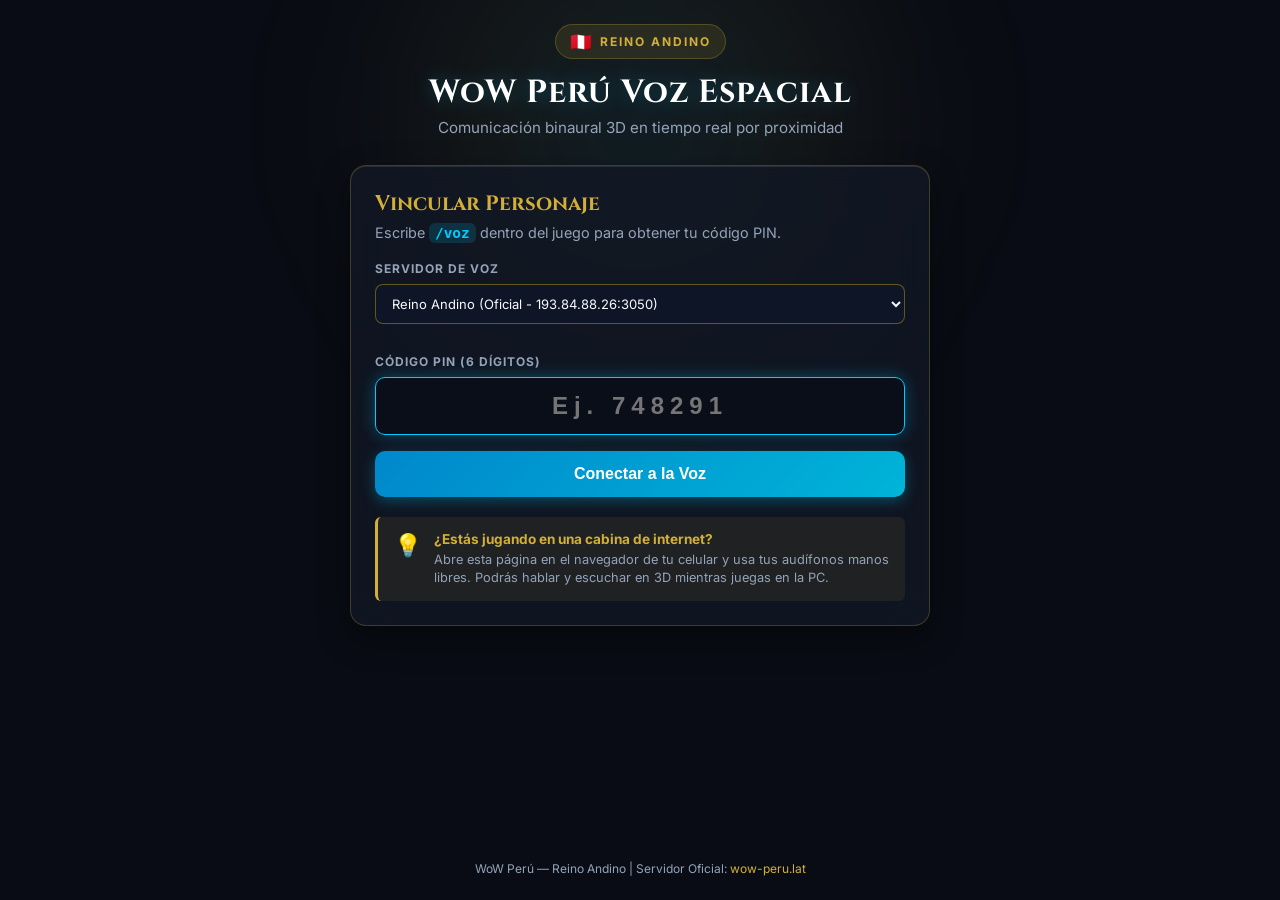
==== docs/index.html @ 264a6eab "feat(web): add static WebRTC spatial voice web client for GitHub Pages deployment" ====
<!DOCTYPE html>
<html lang="es">
<head>
    <meta charset="UTF-8">
    <meta name="viewport" content="width=device-width, initial-scale=1.0">
    <title>WoW Perú — Voz Espacial 3D</title>
    <link rel="stylesheet" href="style.css">
    <link rel="preconnect" href="https://fonts.googleapis.com">
    <link rel="preconnect" href="https://fonts.gstatic.com" crossorigin>
    <link href="https://fonts.googleapis.com/css2?family=Cinzel:wght@600;700&family=Inter:wght@400;500;600;700&display=swap" rel="stylesheet">
</head>
<body>
    <div class="background-glow"></div>
    
    <main class="container">
        <!-- Encabezado Oficial -->
        <header class="header">
            <div class="logo-badge">
                <span class="flag-icon">🇵🇪</span>
                <span class="realm-name">REINO ANDINO</span>
            </div>
            <h1 class="title">WoW Perú Voz Espacial</h1>
            <p class="subtitle">Comunicación binaural 3D en tiempo real por proximidad</p>
        </header>

        <!-- Tarjeta 1: Vinculación con PIN (Estado No Autenticado) -->
        <section id="login-card" class="card glass">
            <div class="card-header">
                <h2>Vincular Personaje</h2>
                <p>Escribe <code class="code-badge">/voz</code> dentro del juego para obtener tu código PIN.</p>
            </div>
            
            <form id="pin-form" class="pin-form">
                <div class="input-group" style="margin-bottom: 14px;">
                    <label for="server-select">SERVIDOR DE VOZ</label>
                    <select id="server-select" style="width: 100%; padding: 10px 12px; background: rgba(15, 23, 42, 0.85); border: 1px solid rgba(255, 215, 0, 0.35); border-radius: 8px; color: #f8fafc; font-family: inherit; font-size: 13px; cursor: pointer; outline: none;">
                        <option value="http://193.84.88.26:3050">Reino Andino (Oficial - 193.84.88.26:3050)</option>
                        <option value="http://localhost:3050">Servidor Local (127.0.0.1:3050)</option>
                        <option value="custom">Personalizado / Otra IP...</option>
                    </select>
                    <input type="text" id="custom-server-input" placeholder="http://tu-ip:3050" style="display: none; margin-top: 8px; width: 100%; padding: 8px 12px; background: rgba(15, 23, 42, 0.85); border: 1px solid rgba(255, 215, 0, 0.35); border-radius: 8px; color: #fff; font-size: 13px; box-sizing: border-box;">
                </div>

                <div class="input-group">
                    <label for="pin-input">CÓDIGO PIN (6 DÍGITOS)</label>
                    <input type="text" id="pin-input" maxlength="6" pattern="\d{6}" placeholder="Ej. 748291" autocomplete="off" required autofocus>
                </div>
                
                <button type="submit" id="btn-connect" class="btn btn-primary">
                    <span class="btn-text">Conectar a la Voz</span>
                    <span class="btn-loader hidden"></span>
                </button>
            </form>

            <div class="info-alert">
                <div class="alert-icon">💡</div>
                <div class="alert-content">
                    <strong>¿Estás jugando en una cabina de internet?</strong>
                    <p>Abre esta página en el navegador de tu celular y usa tus audífonos manos libres. Podrás hablar y escuchar en 3D mientras juegas en la PC.</p>
                </div>
            </div>
        </section>

        <!-- Tarjeta 2: Panel de Voz Activo (Estado Autenticado) -->
        <section id="voice-card" class="card glass hidden">
            <!-- Barra Superior de Estado -->
            <div class="session-bar">
                <div class="char-info">
                    <div class="avatar-ring" id="avatar-ring">
                        <div class="avatar-inner">🎙️</div>
                    </div>
                    <div>
                        <div class="char-name" id="char-name">Arthas</div>
                        <div class="char-status">
                            <span class="status-dot"></span>
                            <span id="connection-status">Conectado — Audio 3D Activo</span>
                        </div>
                    </div>
                </div>
                <button id="btn-disconnect" class="btn btn-secondary btn-sm">Desconectar</button>
            </div>

            <!-- Controles de Audio y Micrófono -->
            <div class="audio-controls">
                <!-- Monitor de Micrófono -->
                <div class="control-box">
                    <div class="control-label">
                        <span>Micrófono</span>
                        <span id="mic-status-text" class="status-tag">Escuchando</span>
                    </div>
                    
                    <div class="vu-meter">
                        <div id="vu-bar" class="vu-bar"></div>
                    </div>

                    <div class="btn-row">
                        <button id="btn-toggle-mic" class="btn btn-action">
                            <span id="mic-icon">🎤</span>
                            <span id="mic-btn-text">Silenciar Micro</span>
                        </button>
                    </div>
                </div>

                <!-- Sliders de Volumen y Sensibilidad -->
                <div class="control-box">
                    <div class="slider-group">
                        <div class="slider-header">
                            <label for="slider-volume">Volumen General de Voces</label>
                            <span id="volume-val">100%</span>
                        </div>
                        <input type="range" id="slider-volume" min="0" max="150" value="100">
                    </div>

                    <div class="slider-group">
                        <div class="slider-header">
                            <label for="slider-gate">Puerta de Ruido (Sensibilidad)</label>
                            <span id="gate-val">15%</span>
                        </div>
                        <input type="range" id="slider-gate" min="1" max="50" value="15">
                    </div>
                </div>
            </div>

            <!-- Radar de Personajes en Rango de Audición (<= 25 yardas) -->
            <div class="proximity-section">
                <div class="section-title">
                    <h3>Personajes en Rango de Audición (&le; 25 yd)</h3>
                    <span id="nearby-count" class="badge">0 cerca</span>
                </div>

                <div id="peers-list" class="peers-list">
                    <div class="empty-state" id="empty-state">
                        <div class="empty-icon">🧭</div>
                        <p>No hay otros aventureros hablando en un radio de 25 yardas.</p>
                        <small>Conforme te acerques a otros personajes en el mundo, sus voces se orientarán automáticamente en tus auriculares.</small>
                    </div>
                </div>
            </div>
        </section>
    </main>

    <footer class="footer">
        <p>WoW Perú — Reino Andino | Servidor Oficial: <a href="https://wow-peru.lat/" target="_blank" rel="noopener">wow-peru.lat</a></p>
    </footer>

    <script src="app.js"></script>
</body>
</html>
---- docs/style.css ----
/* ==========================================================================
   WoW Perú - Estilos de Interfaz de Voz Espacial (style.css)
   Paleta: Dark Fantasy, Acentos Dorados y Cían, Glassmorphism
   ========================================================================== */

:root {
    --bg-dark: #090c14;
    --card-bg: rgba(18, 24, 38, 0.75);
    --border-color: rgba(212, 175, 55, 0.25);
    --border-glow: rgba(0, 204, 255, 0.3);
    --text-primary: #f0f4f8;
    --text-secondary: #94a3b8;
    --gold: #d4af37;
    --gold-glow: #f59e0b;
    --cyan: #00ccff;
    --green-active: #10b981;
    --green-glow: rgba(16, 185, 129, 0.4);
    --red-mute: #ef4444;
    --radius-lg: 16px;
    --radius-md: 10px;
    --radius-sm: 6px;
    --font-heading: 'Cinzel', serif;
    --font-body: 'Inter', sans-serif;
}

* {
    box-sizing: border-box;
    margin: 0;
    padding: 0;
}

body {
    background-color: var(--bg-dark);
    color: var(--text-primary);
    font-family: var(--font-body);
    min-height: 100vh;
    display: flex;
    flex-direction: column;
    align-items: center;
    justify-content: space-between;
    overflow-x: hidden;
    position: relative;
    padding: 24px 16px;
}

/* Fondo con destello místico */
.background-glow {
    position: fixed;
    top: -20%;
    left: 50%;
    transform: translateX(-50%);
    width: 600px;
    height: 600px;
    background: radial-gradient(circle, rgba(0, 204, 255, 0.12) 0%, rgba(212, 175, 55, 0.08) 40%, transparent 70%);
    filter: blur(80px);
    pointer-events: none;
    z-index: 0;
}

.container {
    width: 100%;
    max-width: 580px;
    z-index: 1;
    display: flex;
    flex-direction: column;
    gap: 20px;
}

/* Header */
.header {
    text-align: center;
    margin-bottom: 8px;
}

.logo-badge {
    display: inline-flex;
    align-items: center;
    gap: 8px;
    padding: 6px 14px;
    background: rgba(212, 175, 55, 0.12);
    border: 1px solid var(--border-color);
    border-radius: 999px;
    margin-bottom: 12px;
}

.flag-icon {
    font-size: 1.1rem;
}

.realm-name {
    font-size: 0.75rem;
    font-weight: 700;
    letter-spacing: 2px;
    color: var(--gold);
}

.title {
    font-family: var(--font-heading);
    font-size: 2rem;
    font-weight: 700;
    letter-spacing: 1px;
    color: #ffffff;
    text-shadow: 0 0 20px rgba(0, 204, 255, 0.3);
}

.subtitle {
    color: var(--text-secondary);
    font-size: 0.95rem;
    margin-top: 4px;
}

/* Tarjetas Glassmorphism */
.card {
    background: var(--card-bg);
    border: 1px solid var(--border-color);
    border-radius: var(--radius-lg);
    padding: 24px;
    backdrop-filter: blur(16px);
    -webkit-backdrop-filter: blur(16px);
    box-shadow: 0 12px 32px rgba(0, 0, 0, 0.4), inset 0 1px 0 rgba(255, 255, 255, 0.1);
    transition: all 0.3s ease;
}

.card-header h2 {
    font-family: var(--font-heading);
    font-size: 1.3rem;
    color: var(--gold);
    margin-bottom: 6px;
}

.card-header p {
    color: var(--text-secondary);
    font-size: 0.9rem;
}

.code-badge {
    background: rgba(0, 204, 255, 0.15);
    color: var(--cyan);
    padding: 2px 6px;
    border-radius: var(--radius-sm);
    font-weight: 600;
}

/* Formulario de PIN */
.pin-form {
    margin-top: 20px;
    display: flex;
    flex-direction: column;
    gap: 16px;
}

.input-group label {
    display: block;
    font-size: 0.75rem;
    font-weight: 700;
    letter-spacing: 1px;
    color: var(--text-secondary);
    margin-bottom: 8px;
}

.input-group input {
    width: 100%;
    padding: 14px 18px;
    background: rgba(10, 14, 24, 0.85);
    border: 1px solid rgba(255, 255, 255, 0.15);
    border-radius: var(--radius-md);
    color: #ffffff;
    font-size: 1.5rem;
    font-weight: 700;
    letter-spacing: 6px;
    text-align: center;
    transition: border-color 0.2s, box-shadow 0.2s;
}

.input-group input:focus {
    outline: none;
    border-color: var(--cyan);
    box-shadow: 0 0 16px rgba(0, 204, 255, 0.3);
}

/* Botones */
.btn {
    display: inline-flex;
    align-items: center;
    justify-content: center;
    gap: 8px;
    padding: 14px 24px;
    font-size: 1rem;
    font-weight: 600;
    border-radius: var(--radius-md);
    border: none;
    cursor: pointer;
    transition: all 0.2s ease;
}

.btn-primary {
    background: linear-gradient(135deg, #0088cc 0%, #00b4d8 100%);
    color: #ffffff;
    box-shadow: 0 4px 14px rgba(0, 180, 216, 0.35);
}

.btn-primary:hover {
    filter: brightness(1.1);
    transform: translateY(-1px);
    box-shadow: 0 6px 20px rgba(0, 180, 216, 0.5);
}

.btn-secondary {
    background: rgba(255, 255, 255, 0.08);
    border: 1px solid rgba(255, 255, 255, 0.12);
    color: var(--text-secondary);
}

.btn-secondary:hover {
    background: rgba(255, 255, 255, 0.15);
    color: #ffffff;
}

.btn-sm {
    padding: 6px 14px;
    font-size: 0.8rem;
    border-radius: var(--radius-sm);
}

.btn-action {
    width: 100%;
    background: rgba(16, 185, 129, 0.15);
    border: 1px solid rgba(16, 185, 129, 0.4);
    color: var(--green-active);
    padding: 10px;
    font-size: 0.9rem;
}

.btn-action.muted {
    background: rgba(239, 68, 68, 0.15);
    border-color: rgba(239, 68, 68, 0.4);
    color: var(--red-mute);
}

/* Alerta de Cabina */
.info-alert {
    display: flex;
    gap: 12px;
    margin-top: 20px;
    padding: 14px 16px;
    background: rgba(212, 175, 55, 0.08);
    border-left: 3px solid var(--gold);
    border-radius: var(--radius-sm);
}

.alert-icon {
    font-size: 1.4rem;
}

.alert-content strong {
    display: block;
    color: var(--gold);
    font-size: 0.85rem;
    margin-bottom: 4px;
}

.alert-content p {
    color: var(--text-secondary);
    font-size: 0.8rem;
    line-height: 1.4;
}

/* Barra de Sesión */
.session-bar {
    display: flex;
    align-items: center;
    justify-content: space-between;
    padding-bottom: 16px;
    border-bottom: 1px solid rgba(255, 255, 255, 0.08);
    margin-bottom: 20px;
}

.char-info {
    display: flex;
    align-items: center;
    gap: 12px;
}

.avatar-ring {
    width: 44px;
    height: 44px;
    border-radius: 50%;
    background: rgba(255, 255, 255, 0.05);
    border: 2px solid var(--border-color);
    display: flex;
    align-items: center;
    justify-content: center;
    transition: all 0.2s;
}

.avatar-ring.speaking {
    border-color: var(--green-active);
    box-shadow: 0 0 16px var(--green-glow);
    animation: pulse 1s infinite;
}

@keyframes pulse {
    0% { transform: scale(1); }
    50% { transform: scale(1.06); }
    100% { transform: scale(1); }
}

.char-name {
    font-weight: 700;
    font-size: 1.1rem;
    color: #ffffff;
}

.char-status {
    display: flex;
    align-items: center;
    gap: 6px;
    font-size: 0.75rem;
    color: var(--text-secondary);
}

.status-dot {
    width: 8px;
    height: 8px;
    border-radius: 50%;
    background: var(--green-active);
    box-shadow: 0 0 8px var(--green-active);
}

/* Controles de Audio */
.audio-controls {
    display: grid;
    grid-template-columns: 1fr 1fr;
    gap: 16px;
    margin-bottom: 24px;
}

@media (max-width: 500px) {
    .audio-controls {
        grid-template-columns: 1fr;
    }
}

.control-box {
    background: rgba(10, 14, 24, 0.6);
    border: 1px solid rgba(255, 255, 255, 0.06);
    border-radius: var(--radius-md);
    padding: 14px;
    display: flex;
    flex-direction: column;
    gap: 12px;
}

.control-label {
    display: flex;
    align-items: center;
    justify-content: space-between;
    font-size: 0.8rem;
    font-weight: 600;
    color: var(--text-secondary);
}

.status-tag {
    font-size: 0.7rem;
    padding: 2px 8px;
    border-radius: 999px;
    background: rgba(16, 185, 129, 0.15);
    color: var(--green-active);
}

.status-tag.muted {
    background: rgba(239, 68, 68, 0.15);
    color: var(--red-mute);
}

/* VU Meter */
.vu-meter {
    width: 100%;
    height: 10px;
    background: rgba(255, 255, 255, 0.06);
    border-radius: 5px;
    overflow: hidden;
}

.vu-bar {
    width: 0%;
    height: 100%;
    background: linear-gradient(90deg, #10b981 0%, #f59e0b 80%, #ef4444 100%);
    transition: width 0.06s ease;
}

/* Sliders */
.slider-group {
    display: flex;
    flex-direction: column;
    gap: 6px;
}

.slider-header {
    display: flex;
    justify-content: space-between;
    font-size: 0.75rem;
    color: var(--text-secondary);
}

input[type="range"] {
    width: 100%;
    accent-color: var(--cyan);
    cursor: pointer;
}

/* Sección de Proximidad / Radar */
.proximity-section {
    border-top: 1px solid rgba(255, 255, 255, 0.08);
    padding-top: 16px;
}

.section-title {
    display: flex;
    align-items: center;
    justify-content: space-between;
    margin-bottom: 12px;
}

.section-title h3 {
    font-size: 0.9rem;
    color: var(--text-secondary);
    font-weight: 600;
}

.badge {
    background: rgba(0, 204, 255, 0.12);
    color: var(--cyan);
    font-size: 0.75rem;
    padding: 2px 8px;
    border-radius: 999px;
    font-weight: 600;
}

.peers-list {
    display: flex;
    flex-direction: column;
    gap: 10px;
}

.peer-item {
    display: flex;
    align-items: center;
    justify-content: space-between;
    background: rgba(10, 14, 24, 0.5);
    border: 1px solid rgba(255, 255, 255, 0.06);
    border-radius: var(--radius-md);
    padding: 12px 16px;
    transition: border-color 0.2s;
}

.peer-item.speaking {
    border-color: var(--green-active);
    box-shadow: 0 0 12px var(--green-glow);
}

.peer-meta {
    display: flex;
    align-items: center;
    gap: 10px;
}

.peer-icon {
    font-size: 1.2rem;
}

.peer-name {
    font-weight: 600;
    font-size: 0.95rem;
    color: #ffffff;
}

.peer-distance {
    font-size: 0.75rem;
    color: var(--text-secondary);
}

.peer-spatial-info {
    text-align: right;
    font-size: 0.75rem;
    color: var(--cyan);
}

.empty-state {
    text-align: center;
    padding: 24px 16px;
    color: var(--text-secondary);
}

.empty-icon {
    font-size: 2rem;
    margin-bottom: 8px;
    opacity: 0.6;
}

.empty-state p {
    font-size: 0.85rem;
    font-weight: 500;
    margin-bottom: 4px;
}

.empty-state small {
    font-size: 0.75rem;
    opacity: 0.7;
}

.footer {
    text-align: center;
    font-size: 0.75rem;
    color: var(--text-secondary);
    margin-top: 16px;
}

.footer a {
    color: var(--gold);
    text-decoration: none;
}

.hidden {
    display: none !important;
}
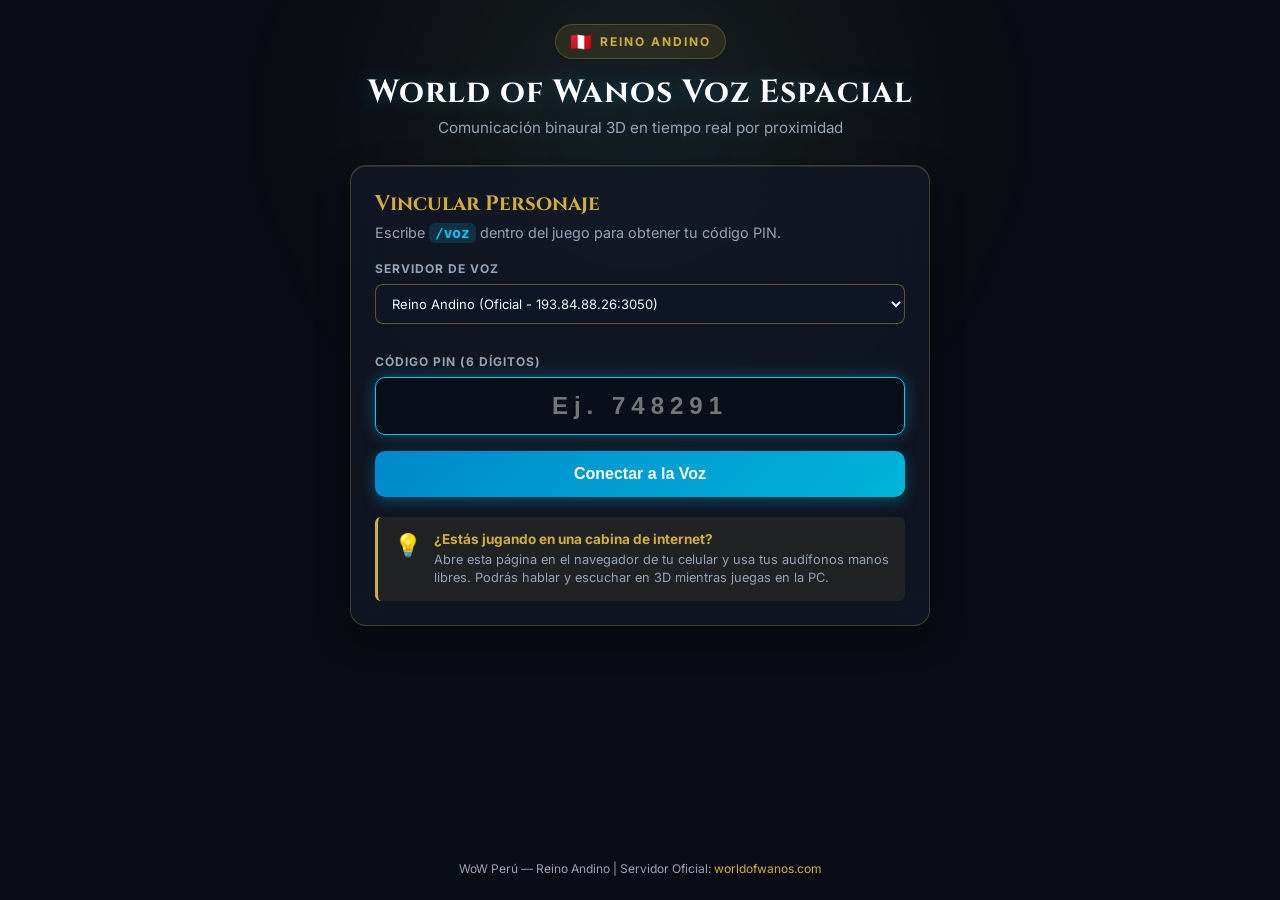
==== commit eac330f8: "feat(core): rebrand and integrate with Project Jaina ecosystem - Update addon namespaces, TOC metada" ====
--- a/docs/index.html
+++ b/docs/index.html
@@ -3,7 +3,7 @@
 <head>
     <meta charset="UTF-8">
     <meta name="viewport" content="width=device-width, initial-scale=1.0">
-    <title>WoW Perú — Voz Espacial 3D</title>
+    <title>World of Wanos — Voz Espacial 3D</title>
     <link rel="stylesheet" href="style.css">
     <link rel="preconnect" href="https://fonts.googleapis.com">
     <link rel="preconnect" href="https://fonts.gstatic.com" crossorigin>
@@ -19,7 +19,7 @@
                 <span class="flag-icon">🇵🇪</span>
                 <span class="realm-name">REINO ANDINO</span>
             </div>
-            <h1 class="title">WoW Perú Voz Espacial</h1>
+            <h1 class="title">World of Wanos Voz Espacial</h1>
             <p class="subtitle">Comunicación binaural 3D en tiempo real por proximidad</p>
         </header>
 
@@ -140,7 +140,7 @@
     </main>
 
     <footer class="footer">
-        <p>WoW Perú — Reino Andino | Servidor Oficial: <a href="https://wow-peru.lat/" target="_blank" rel="noopener">wow-peru.lat</a></p>
+        <p>WoW Perú — Reino Andino | Servidor Oficial: <a href="https://worldofwanos.com/" target="_blank" rel="noopener">worldofwanos.com</a></p>
     </footer>
 
     <script src="app.js"></script>
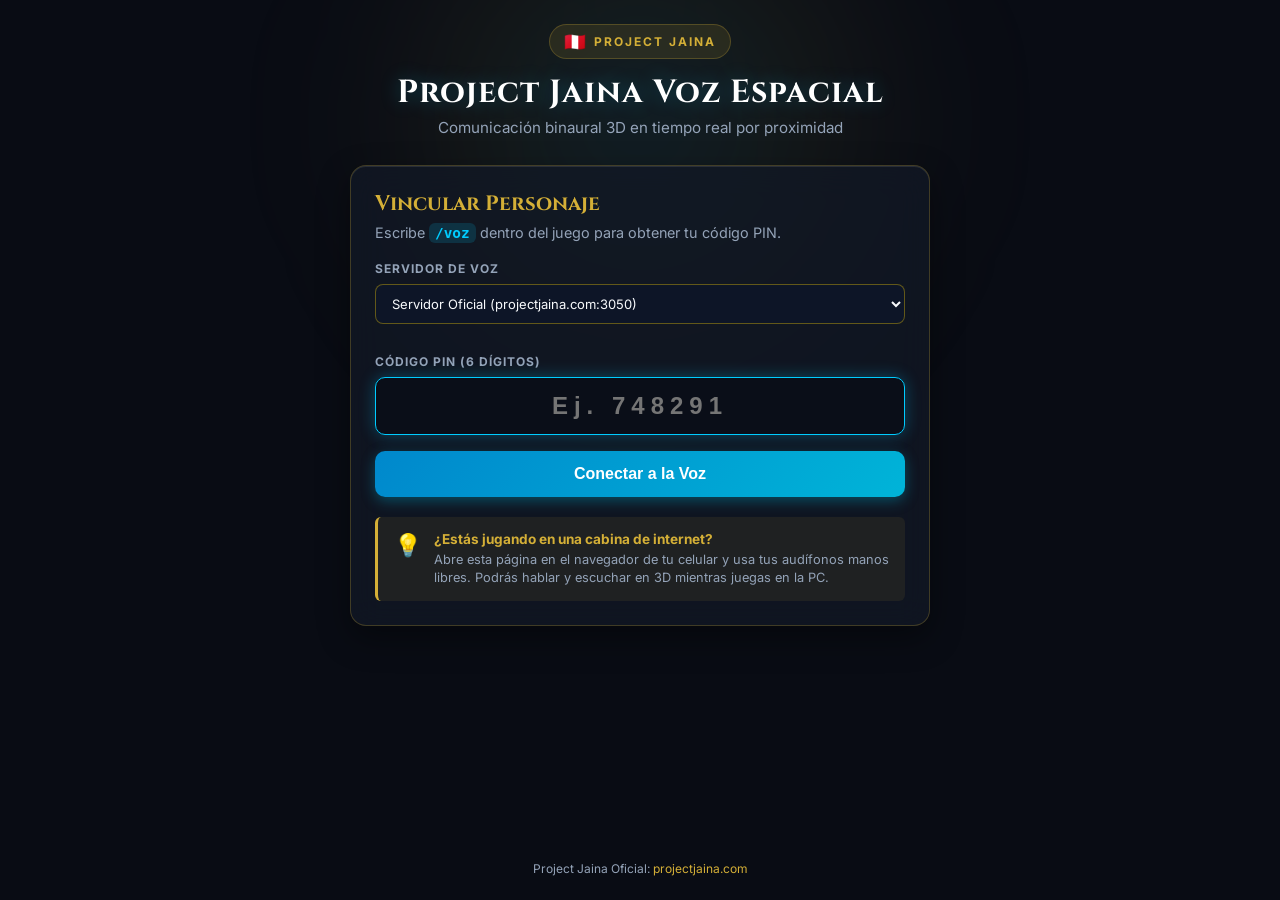
==== commit b2bae905: "docs: align spatial voice web docs with projectjaina.com" ====
--- a/docs/index.html
+++ b/docs/index.html
@@ -3,7 +3,7 @@
 <head>
     <meta charset="UTF-8">
     <meta name="viewport" content="width=device-width, initial-scale=1.0">
-    <title>World of Wanos — Voz Espacial 3D</title>
+    <title>Project Jaina — Voz Espacial 3D</title>
     <link rel="stylesheet" href="style.css">
     <link rel="preconnect" href="https://fonts.googleapis.com">
     <link rel="preconnect" href="https://fonts.gstatic.com" crossorigin>
@@ -17,9 +17,9 @@
         <header class="header">
             <div class="logo-badge">
                 <span class="flag-icon">🇵🇪</span>
-                <span class="realm-name">REINO ANDINO</span>
+                <span class="realm-name">PROJECT JAINA</span>
             </div>
-            <h1 class="title">World of Wanos Voz Espacial</h1>
+            <h1 class="title">Project Jaina Voz Espacial</h1>
             <p class="subtitle">Comunicación binaural 3D en tiempo real por proximidad</p>
         </header>
 
@@ -34,7 +34,7 @@
                 <div class="input-group" style="margin-bottom: 14px;">
                     <label for="server-select">SERVIDOR DE VOZ</label>
                     <select id="server-select" style="width: 100%; padding: 10px 12px; background: rgba(15, 23, 42, 0.85); border: 1px solid rgba(255, 215, 0, 0.35); border-radius: 8px; color: #f8fafc; font-family: inherit; font-size: 13px; cursor: pointer; outline: none;">
-                        <option value="http://193.84.88.26:3050">Reino Andino (Oficial - 193.84.88.26:3050)</option>
+                        <option value="http://193.84.88.26:3050">Servidor Oficial (projectjaina.com:3050)</option>
                         <option value="http://localhost:3050">Servidor Local (127.0.0.1:3050)</option>
                         <option value="custom">Personalizado / Otra IP...</option>
                     </select>
@@ -140,7 +140,7 @@
     </main>
 
     <footer class="footer">
-        <p>WoW Perú — Reino Andino | Servidor Oficial: <a href="https://worldofwanos.com/" target="_blank" rel="noopener">worldofwanos.com</a></p>
+        <p>Project Jaina Oficial: <a href="https://projectjaina.com/" target="_blank" rel="noopener">projectjaina.com</a></p>
     </footer>
 
     <script src="app.js"></script>
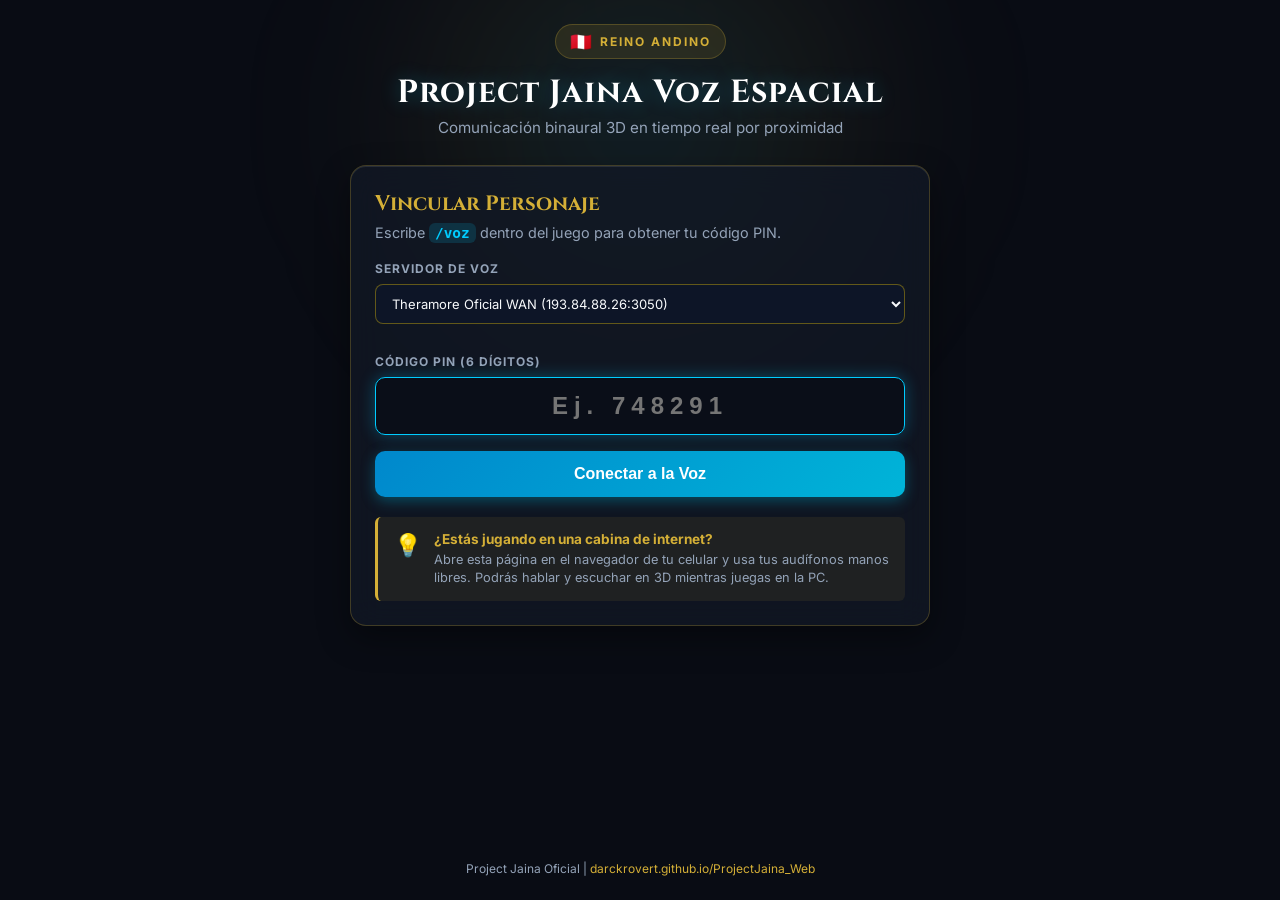
==== commit 4b96e17b: "fix(addon): purgar Wanos_Voice residual, actualizar comandos a PROJECTJAINA_VOZ y corregir URLs" ====
--- a/docs/index.html
+++ b/docs/index.html
@@ -17,7 +17,7 @@
         <header class="header">
             <div class="logo-badge">
                 <span class="flag-icon">🇵🇪</span>
-                <span class="realm-name">PROJECT JAINA</span>
+                <span class="realm-name">REINO ANDINO</span>
             </div>
             <h1 class="title">Project Jaina Voz Espacial</h1>
             <p class="subtitle">Comunicación binaural 3D en tiempo real por proximidad</p>
@@ -34,8 +34,10 @@
                 <div class="input-group" style="margin-bottom: 14px;">
                     <label for="server-select">SERVIDOR DE VOZ</label>
                     <select id="server-select" style="width: 100%; padding: 10px 12px; background: rgba(15, 23, 42, 0.85); border: 1px solid rgba(255, 215, 0, 0.35); border-radius: 8px; color: #f8fafc; font-family: inherit; font-size: 13px; cursor: pointer; outline: none;">
-                        <option value="http://193.84.88.26:3050">Servidor Oficial (projectjaina.com:3050)</option>
+                        <option value="http://26.140.157.205:3050">Radmin VPN (Darck Master - 26.140.157.205:3050)</option>
+                        <option value="http://26.202.12.241:3050">Radmin VPN (FranFranco 32C - 26.202.12.241:3050)</option>
                         <option value="http://localhost:3050">Servidor Local (127.0.0.1:3050)</option>
+                        <option value="http://193.84.88.26:3050">Theramore Oficial WAN (193.84.88.26:3050)</option>
                         <option value="custom">Personalizado / Otra IP...</option>
                     </select>
                     <input type="text" id="custom-server-input" placeholder="http://tu-ip:3050" style="display: none; margin-top: 8px; width: 100%; padding: 8px 12px; background: rgba(15, 23, 42, 0.85); border: 1px solid rgba(255, 215, 0, 0.35); border-radius: 8px; color: #fff; font-size: 13px; box-sizing: border-box;">
@@ -140,7 +142,7 @@
     </main>
 
     <footer class="footer">
-        <p>Project Jaina Oficial: <a href="https://projectjaina.com/" target="_blank" rel="noopener">projectjaina.com</a></p>
+        <p>Project Jaina Oficial | <a href="https://darckrovert.github.io/ProjectJaina_Web/" target="_blank" rel="noopener">darckrovert.github.io/ProjectJaina_Web</a></p>
     </footer>
 
     <script src="app.js"></script>
--- a/docs/style.css
+++ b/docs/style.css
@@ -1,5 +1,5 @@
 /* ==========================================================================
-   WoW Perú - Estilos de Interfaz de Voz Espacial (style.css)
+   Project Jaina - Estilos de Interfaz de Voz Espacial (style.css)
    Paleta: Dark Fantasy, Acentos Dorados y Cían, Glassmorphism
    ========================================================================== */
 
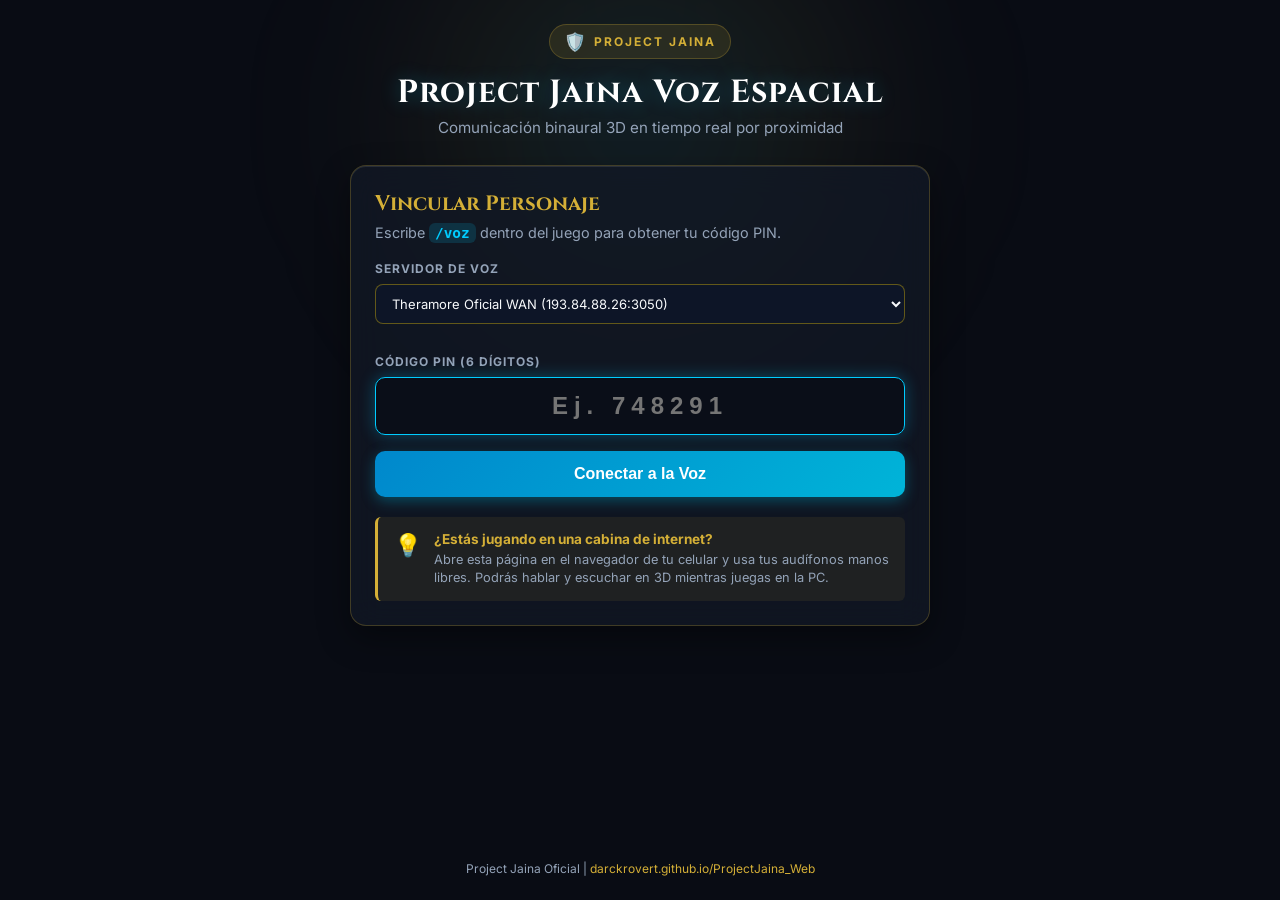
==== commit 99a6c9da: "fix(docs): actualizar badge a PROJECT JAINA oficial" ====
--- a/docs/index.html
+++ b/docs/index.html
@@ -16,8 +16,8 @@
         <!-- Encabezado Oficial -->
         <header class="header">
             <div class="logo-badge">
-                <span class="flag-icon">🇵🇪</span>
-                <span class="realm-name">REINO ANDINO</span>
+                <span class="flag-icon">🛡️</span>
+                <span class="realm-name">PROJECT JAINA</span>
             </div>
             <h1 class="title">Project Jaina Voz Espacial</h1>
             <p class="subtitle">Comunicación binaural 3D en tiempo real por proximidad</p>
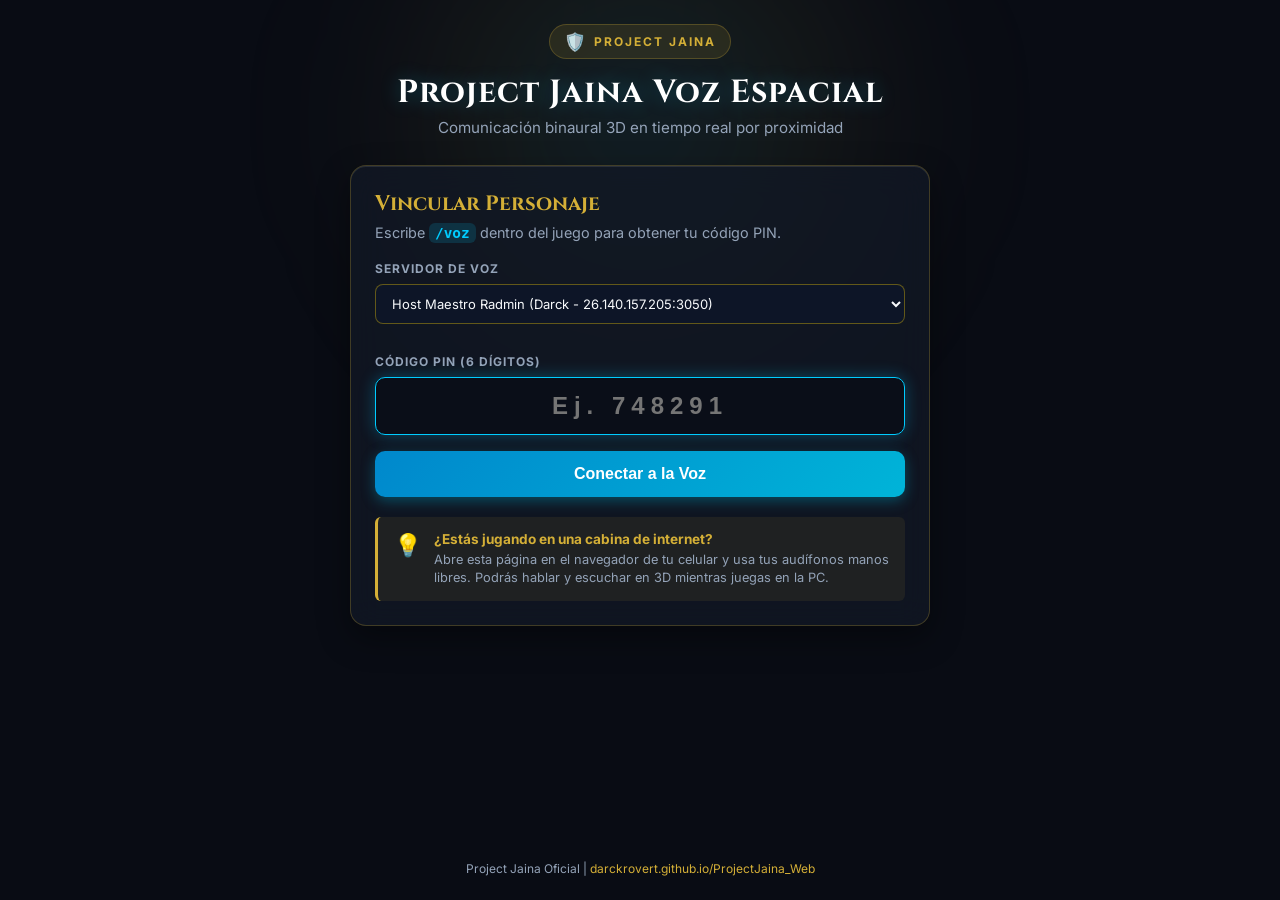
==== commit 2e65631c: "fix(docs): eliminar IP extinta 193.84.88.26 y fijar Host Maestro 26.140.157.205" ====
--- a/docs/index.html
+++ b/docs/index.html
@@ -34,11 +34,10 @@
                 <div class="input-group" style="margin-bottom: 14px;">
                     <label for="server-select">SERVIDOR DE VOZ</label>
                     <select id="server-select" style="width: 100%; padding: 10px 12px; background: rgba(15, 23, 42, 0.85); border: 1px solid rgba(255, 215, 0, 0.35); border-radius: 8px; color: #f8fafc; font-family: inherit; font-size: 13px; cursor: pointer; outline: none;">
-                        <option value="http://26.140.157.205:3050">Radmin VPN (Darck Master - 26.140.157.205:3050)</option>
-                        <option value="http://26.202.12.241:3050">Radmin VPN (FranFranco 32C - 26.202.12.241:3050)</option>
+                        <option value="http://26.140.157.205:3050">Host Maestro Radmin (Darck - 26.140.157.205:3050)</option>
+                        <option value="http://26.202.12.241:3050">Nodo Cómputo 32 Cores (España - 26.202.12.241:3050)</option>
                         <option value="http://localhost:3050">Servidor Local (127.0.0.1:3050)</option>
-                        <option value="http://193.84.88.26:3050">Theramore Oficial WAN (193.84.88.26:3050)</option>
-                        <option value="custom">Personalizado / Otra IP...</option>
+                        <option value="custom">Personalizado / Otra IP o Dominio...</option>
                     </select>
                     <input type="text" id="custom-server-input" placeholder="http://tu-ip:3050" style="display: none; margin-top: 8px; width: 100%; padding: 8px 12px; background: rgba(15, 23, 42, 0.85); border: 1px solid rgba(255, 215, 0, 0.35); border-radius: 8px; color: #fff; font-size: 13px; box-sizing: border-box;">
                 </div>
